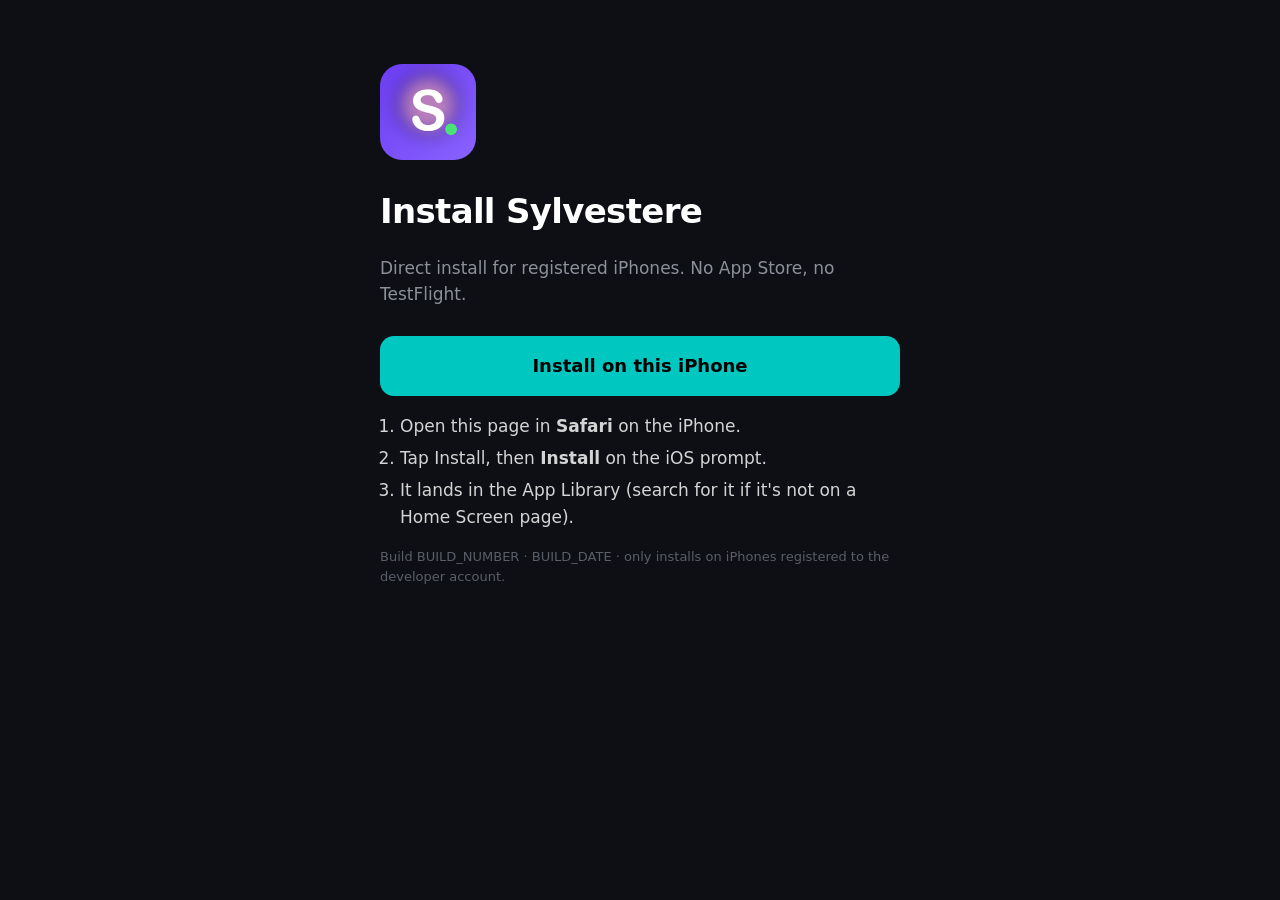
==== web/install.html @ ce600e7a "ci: ad hoc IPA lane + GitHub Pages install page TestFlight installs are blocked by an Apple Account " ====
<!doctype html>
<html lang="en"><head><meta charset="utf-8"><meta name="viewport" content="width=device-width,initial-scale=1"><title>Install Sylvestere</title>
<link rel="apple-touch-icon" href="icon-180.png">
<style>body{margin:0;background:#0d0f14;color:#fff;font:17px/1.55 -apple-system,BlinkMacSystemFont,system-ui,sans-serif}main{max-width:520px;margin:0 auto;padding:64px 22px}
img{width:96px;height:96px;border-radius:22px}h1{margin:18px 0 6px;letter-spacing:-.02em}p{color:#8c909a}
.btn{display:block;text-align:center;margin:28px 0 12px;padding:16px;border-radius:14px;background:#00c7c0;color:#000;font-weight:800;text-decoration:none;font-size:18px}
ol{color:#d4d4d4;padding-left:20px}li{margin:6px 0}.meta{font-size:13px;color:#5a5e68}</style></head>
<body><main>
<img src="icon-180.png" alt=""><h1>Install Sylvestere</h1>
<p>Direct install for registered iPhones. No App Store, no TestFlight.</p>
<a class="btn" href="itms-services://?action=download-manifest&amp;url=https://assiamahs.github.io/sylvestere/ipa/manifest.plist">Install on this iPhone</a>
<ol><li>Open this page in <b>Safari</b> on the iPhone.</li><li>Tap Install, then <b>Install</b> on the iOS prompt.</li><li>It lands in the App Library (search for it if it's not on a Home Screen page).</li></ol>
<p class="meta">Build BUILD_NUMBER · BUILD_DATE · only installs on iPhones registered to the developer account.</p>
</main></body></html>
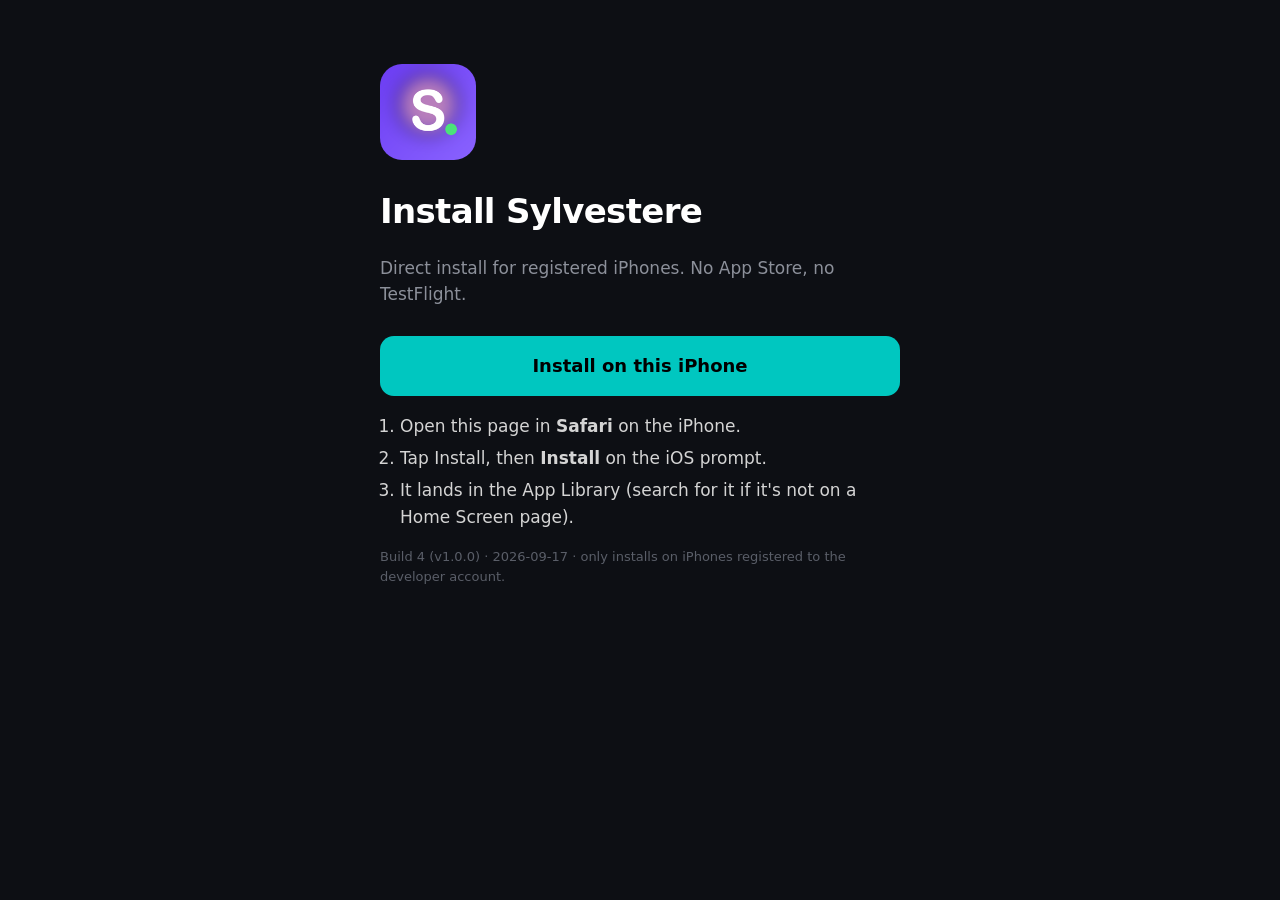
==== commit e9581539: "build: ad hoc IPA build 4" ====
--- a/web/install.html
+++ b/web/install.html
@@ -10,5 +10,5 @@
 <p>Direct install for registered iPhones. No App Store, no TestFlight.</p>
 <a class="btn" href="itms-services://?action=download-manifest&amp;url=https://assiamahs.github.io/sylvestere/ipa/manifest.plist">Install on this iPhone</a>
 <ol><li>Open this page in <b>Safari</b> on the iPhone.</li><li>Tap Install, then <b>Install</b> on the iOS prompt.</li><li>It lands in the App Library (search for it if it's not on a Home Screen page).</li></ol>
-<p class="meta">Build BUILD_NUMBER · BUILD_DATE · only installs on iPhones registered to the developer account.</p>
+<p class="meta">Build 4 (v1.0.0) · 2026-09-17 · only installs on iPhones registered to the developer account.</p>
 </main></body></html>
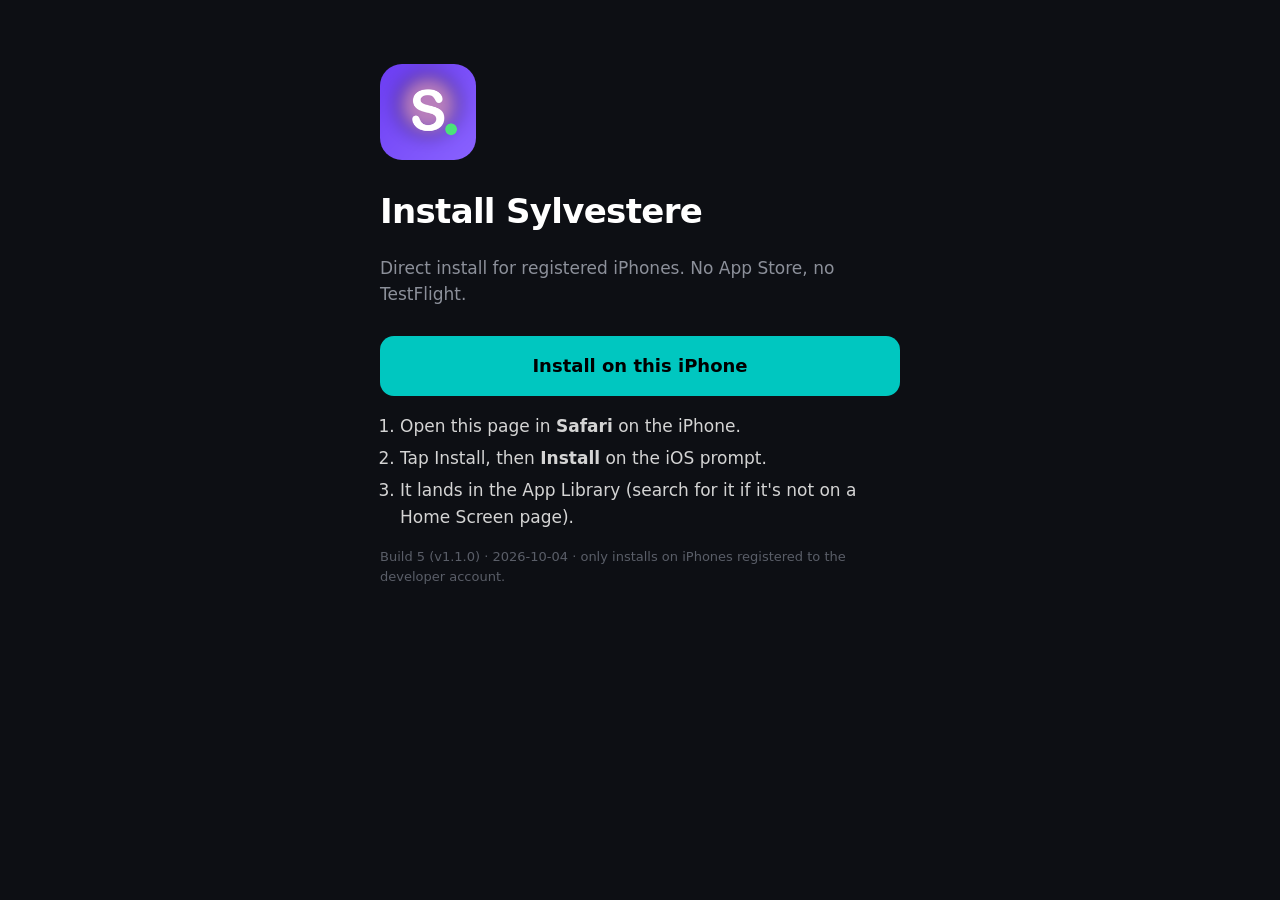
==== commit d4f2114d: "build: ad hoc IPA build 5" ====
--- a/web/install.html
+++ b/web/install.html
@@ -10,5 +10,5 @@
 <p>Direct install for registered iPhones. No App Store, no TestFlight.</p>
 <a class="btn" href="itms-services://?action=download-manifest&amp;url=https://assiamahs.github.io/sylvestere/ipa/manifest.plist">Install on this iPhone</a>
 <ol><li>Open this page in <b>Safari</b> on the iPhone.</li><li>Tap Install, then <b>Install</b> on the iOS prompt.</li><li>It lands in the App Library (search for it if it's not on a Home Screen page).</li></ol>
-<p class="meta">Build 4 (v1.0.0) · 2026-09-17 · only installs on iPhones registered to the developer account.</p>
+<p class="meta">Build 5 (v1.1.0) · 2026-10-04 · only installs on iPhones registered to the developer account.</p>
 </main></body></html>
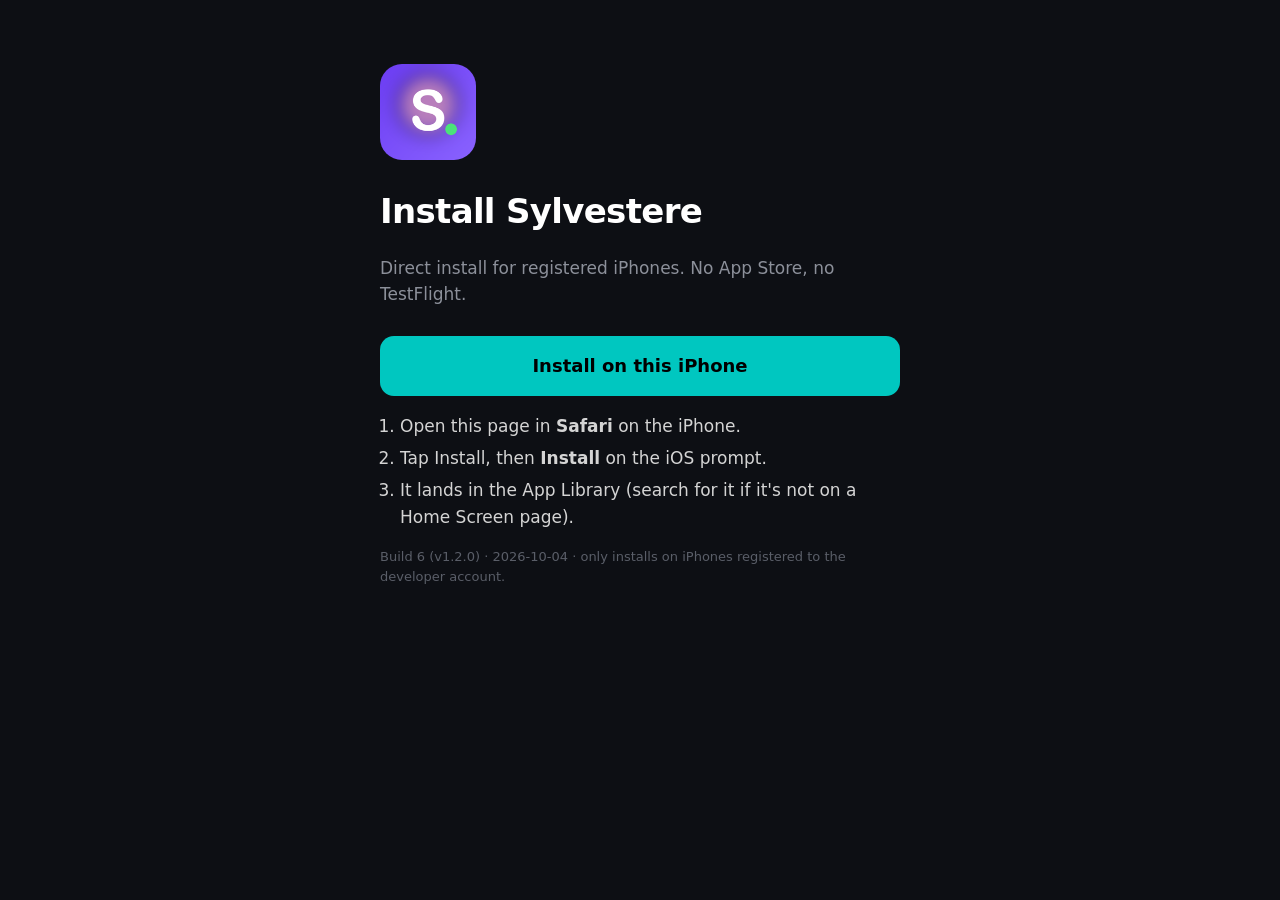
==== commit a11654ce: "build: ad hoc IPA build 6" ====
--- a/web/install.html
+++ b/web/install.html
@@ -10,5 +10,5 @@
 <p>Direct install for registered iPhones. No App Store, no TestFlight.</p>
 <a class="btn" href="itms-services://?action=download-manifest&amp;url=https://assiamahs.github.io/sylvestere/ipa/manifest.plist">Install on this iPhone</a>
 <ol><li>Open this page in <b>Safari</b> on the iPhone.</li><li>Tap Install, then <b>Install</b> on the iOS prompt.</li><li>It lands in the App Library (search for it if it's not on a Home Screen page).</li></ol>
-<p class="meta">Build 5 (v1.1.0) · 2026-10-04 · only installs on iPhones registered to the developer account.</p>
+<p class="meta">Build 6 (v1.2.0) · 2026-10-04 · only installs on iPhones registered to the developer account.</p>
 </main></body></html>
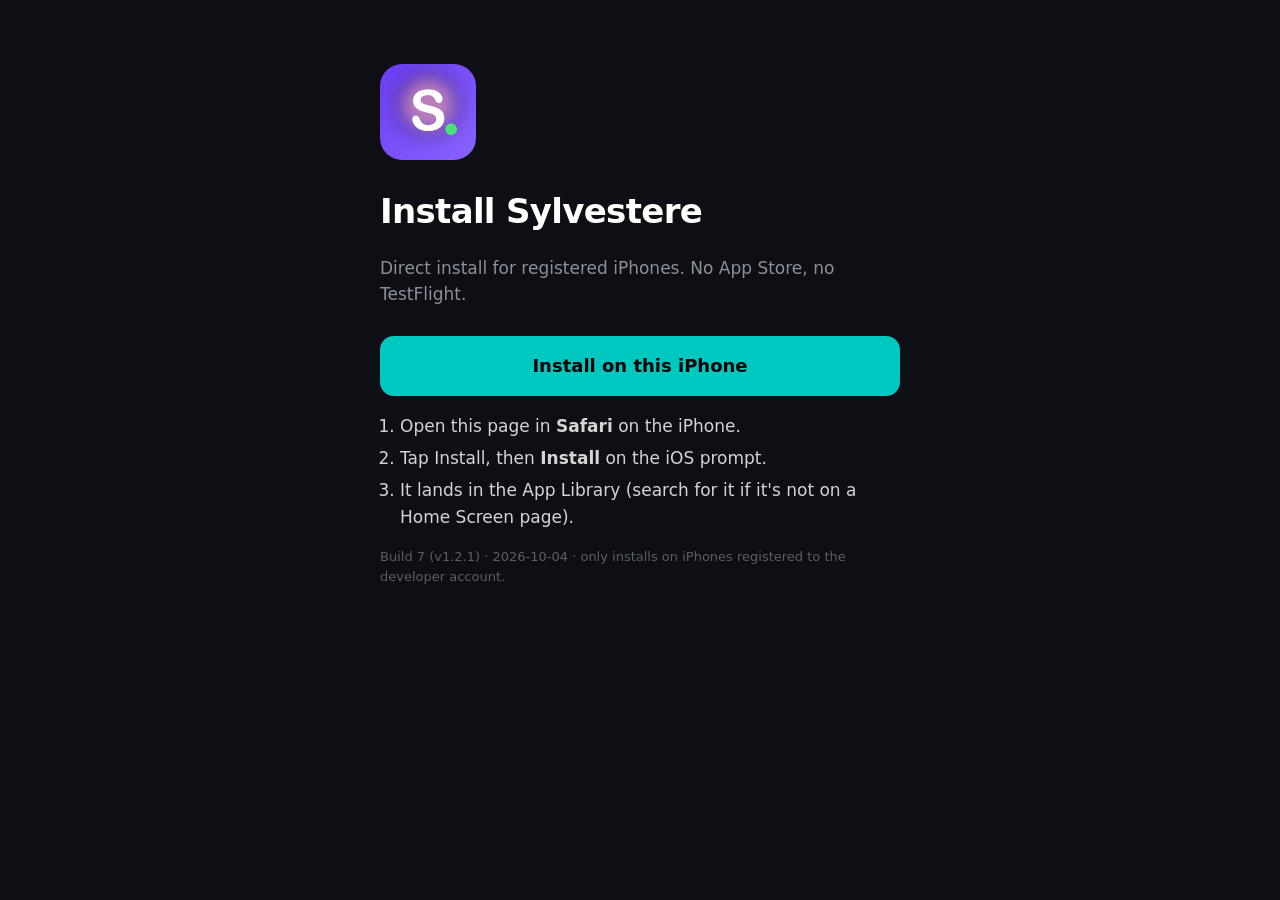
==== commit c64411dc: "build: ad hoc IPA build 7" ====
--- a/web/install.html
+++ b/web/install.html
@@ -10,5 +10,5 @@
 <p>Direct install for registered iPhones. No App Store, no TestFlight.</p>
 <a class="btn" href="itms-services://?action=download-manifest&amp;url=https://assiamahs.github.io/sylvestere/ipa/manifest.plist">Install on this iPhone</a>
 <ol><li>Open this page in <b>Safari</b> on the iPhone.</li><li>Tap Install, then <b>Install</b> on the iOS prompt.</li><li>It lands in the App Library (search for it if it's not on a Home Screen page).</li></ol>
-<p class="meta">Build 6 (v1.2.0) · 2026-10-04 · only installs on iPhones registered to the developer account.</p>
+<p class="meta">Build 7 (v1.2.1) · 2026-10-04 · only installs on iPhones registered to the developer account.</p>
 </main></body></html>
